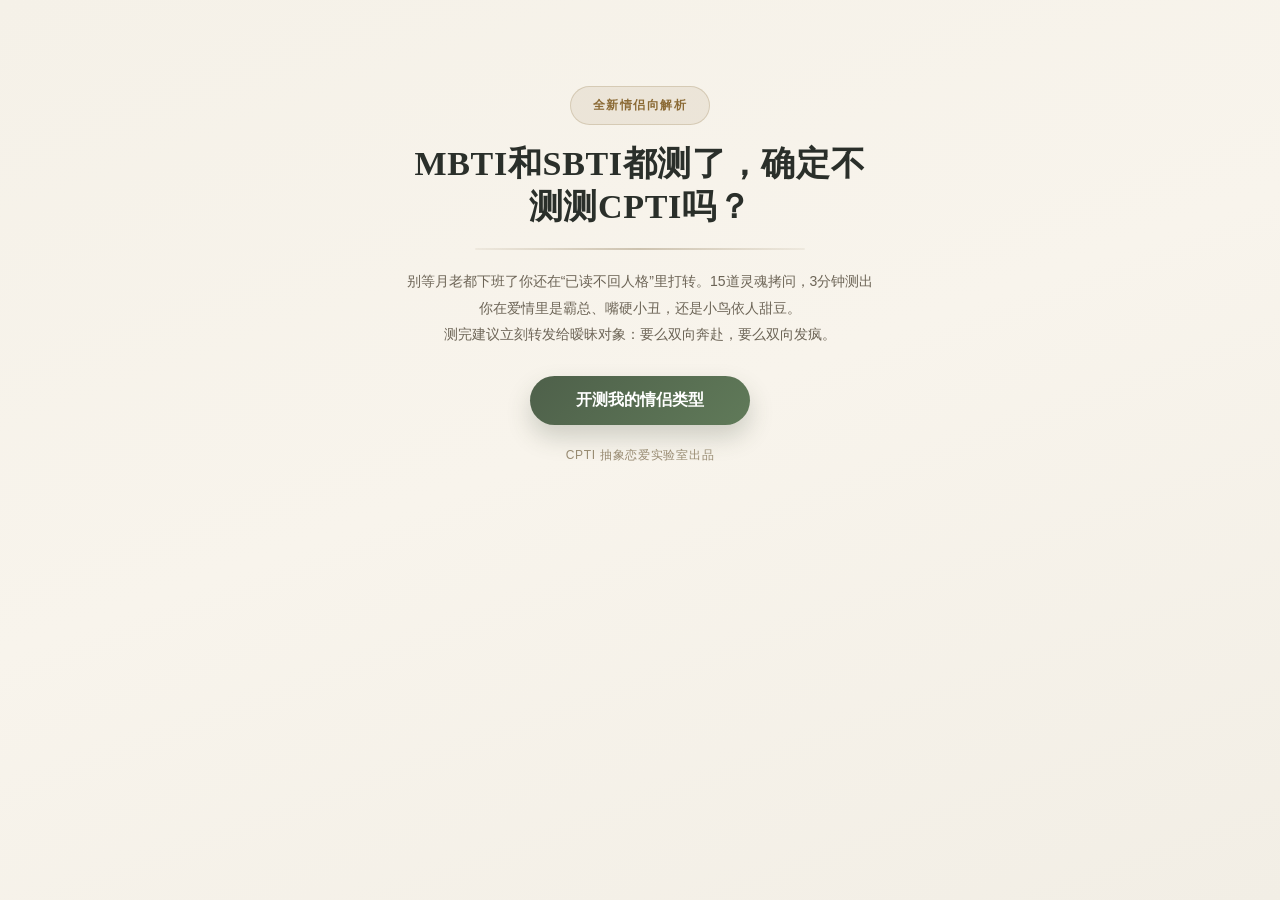
==== index.html @ fe197ef1 "init cpti h5 project" ====
<!doctype html>
<html lang="zh-CN">
  <head>
    <meta charset="utf-8" />
    <meta name="viewport" content="width=device-width, initial-scale=1" />
    <title>CPTI人格测试（H5）</title>
    <link rel="stylesheet" href="./h5/css/style.css" />
  </head>
  <body>
    <div class="shell">
      <div class="hero">
        <div class="badge">全新情侣向解析</div>
        <h1 class="title">MBTI和SBTI都测了，确定不测测CPTI吗？</h1>
        <div class="divider"></div>
        <p class="desc">
          别等月老都下班了你还在“已读不回人格”里打转。15道灵魂拷问，3分钟测出你在爱情里是霸总、嘴硬小丑，还是小鸟依人甜豆。
          <br />
          测完建议立刻转发给暧昧对象：要么双向奔赴，要么双向发疯。
        </p>
        <div class="actions">
          <button class="btn-primary" id="startBtn">开测我的情侣类型</button>
        </div>
        <div class="credits">CPTI 抽象恋爱实验室出品</div>
      </div>
    </div>

    <script src="./h5/js/index.js"></script>
  </body>
</html>
---- h5/css/style.css ----
:root {
  --bg1: #f5f1e8;
  --bg2: #f8f4ec;
  --bg3: #f2eee5;

  --text: #2a2f2a;
  --muted: #6c6456;
  --line: rgba(163, 140, 99, 0.22);
  --accent: #607a59;
  --accent2: #4e604a;

  --radius-lg: 24px;
}

* {
  box-sizing: border-box;
}

body {
  margin: 0;
  color: var(--text);
  font-family: -apple-system, BlinkMacSystemFont, "PingFang SC", "Hiragino Sans GB",
    "Microsoft YaHei", sans-serif;
  background: linear-gradient(160deg, var(--bg1), var(--bg2) 48%, var(--bg3));
  min-height: 100vh;
}

.shell {
  max-width: 560px;
  margin: 0 auto;
  padding: 28px 16px 56px;
}

.hero {
  padding: 58px 28px 48px;
  text-align: center;
}

.badge {
  display: inline-block;
  padding: 10px 22px;
  border-radius: 999px;
  border: 1px solid rgba(154, 131, 88, 0.28);
  background: rgba(154, 131, 88, 0.12);
  color: #8b6a35;
  font-weight: 700;
  letter-spacing: 0.12em;
  font-size: 12px;
  margin-bottom: 18px;
}

.badge.small {
  font-size: 12px;
  margin-bottom: 10px;
}

.title {
  font-family: "Times New Roman", "Georgia", "STSong", "Songti SC", serif;
  font-size: 34px;
  letter-spacing: 0.02em;
  line-height: 1.25;
  margin: 0 0 18px;
}

.divider {
  height: 2px;
  width: 70%;
  margin: 20px auto 18px;
  border-radius: 999px;
  background: linear-gradient(90deg, rgba(127, 104, 64, 0.08), rgba(127, 104, 64, 0.35), rgba(127, 104, 64, 0.08));
}

.desc {
  margin: 0 auto 28px;
  max-width: 520px;
  color: var(--muted);
  font-size: 14px;
  line-height: 1.9;
}

.actions {
  display: flex;
  justify-content: center;
  margin: 18px 0 22px;
}

.btn-primary,
.btn-secondary {
  appearance: none;
  border: none;
  cursor: pointer;
  border-radius: 999px;
  font-size: 16px;
  font-weight: 700;
  padding: 14px 20px;
  min-width: 220px;
}

.btn-primary {
  background: linear-gradient(135deg, #4e604a, #607a59);
  color: #fff;
  box-shadow: 0 12px 24px rgba(58, 74, 54, 0.22);
}

.btn-secondary {
  background: rgba(255, 255, 255, 0.7);
  border: 1px solid rgba(163, 140, 99, 0.28);
  color: #5f5543;
}

.credits {
  margin-top: 22px;
  font-size: 12px;
  color: rgba(115, 98, 67, 0.72);
  letter-spacing: 0.06em;
}

/* Paper / sections */
.paper {
  padding: 8px 8px 24px;
}

.paper-head {
  text-align: center;
  padding: 10px 8px 18px;
}

.paper-title {
  font-family: "Times New Roman", "Georgia", "STSong", "Songti SC", serif;
  font-size: 28px;
  margin: 0 0 6px;
  color: #394336;
}

.paper-sub {
  color: #736545;
  font-size: 14px;
}

.progress-row {
  display: flex;
  align-items: center;
  gap: 10px;
  margin: 10px 0 18px;
}

.progress {
  flex: 1;
  height: 8px;
  border-radius: 999px;
  background: rgba(123, 104, 76, 0.12);
  overflow: hidden;
}

.progress-bar {
  height: 100%;
  width: 0%;
  background: #6a7f63;
  transition: width 0.25s ease;
}

.progress-text {
  width: 64px;
  text-align: right;
  font-size: 12px;
  color: #8a7b60;
  letter-spacing: 0.04em;
  white-space: nowrap;
}

.q-meta {
  display: flex;
  justify-content: space-between;
  align-items: center;
  gap: 12px;
  margin: 6px 0 6px;
}

.q-badge {
  display: inline-block;
  padding: 8px 14px;
  border-radius: 999px;
  background: rgba(154, 131, 88, 0.10);
  border: 1px solid rgba(154, 131, 88, 0.18);
  color: #8b6a35;
  font-size: 13px;
  font-weight: 700;
}

.q-dim {
  color: #75695a;
  font-size: 13px;
}

.q-title {
  font-family: "Times New Roman", "Georgia", "STSong", "Songti SC", serif;
  font-size: 20px;
  color: #2f2b23;
  line-height: 1.45;
  margin: 14px 0 14px;
  padding: 0 4px;
}

.options {
  display: flex;
  flex-direction: column;
  border-top: 1px solid rgba(163, 140, 99, 0.18);
}

.option {
  display: flex;
  align-items: center;
  gap: 12px;
  padding: 14px 6px 14px;
  border-bottom: 1px solid rgba(163, 140, 99, 0.18);
  cursor: pointer;
  user-select: none;
}

.option input {
  margin: 0;
}

.option-code {
  width: 28px;
  text-align: center;
  font-weight: 800;
  color: #7a6137;
}

.option.selected {
  background: rgba(166, 140, 92, 0.05);
}

.option.selected .option-code {
  color: #5f7859;
}

.actions-bottom {
  display: flex;
  justify-content: space-between;
  align-items: center;
  gap: 12px;
  margin-top: 18px;
  padding-top: 16px;
}

.actions-left,
.actions-right {
  display: flex;
  gap: 12px;
  width: 100%;
}

.actions-right {
  justify-content: flex-end;
}

.btn-small {
  min-width: 0;
  padding: 12px 14px;
  font-size: 15px;
}

.hint {
  color: var(--muted);
  font-size: 13px;
  line-height: 1.7;
  margin: 18px 0 0;
}

.section {
  margin-top: 18px;
  padding-top: 14px;
  border-bottom: 1px solid rgba(163, 140, 99, 0.16);
}

.section:last-child {
  border-bottom: none;
}

.h3 {
  font-size: 18px;
  font-weight: 700;
  margin: 0 0 10px;
}

.p {
  color: #4f4a3f;
  line-height: 1.95;
  font-size: 14px;
  white-space: pre-wrap;
}

.muted {
  color: var(--muted);
}

.type-kicker {
  color: #7a6b4e;
  letter-spacing: 0.06em;
  font-size: 13px;
  font-weight: 700;
  margin-bottom: 6px;
}

.type-name {
  font-family: "Times New Roman", "Georgia", "STSong", "Songti SC", serif;
  font-size: 34px;
  line-height: 1.1;
  font-weight: 700;
}

.type-subname {
  color: #6a6152;
  font-size: 14px;
  line-height: 1.9;
  margin-top: 10px;
}

.match {
  margin-top: 16px;
  padding: 12px 16px;
  border-radius: 999px;
  border: 1px solid rgba(154, 131, 88, 0.18);
  background: rgba(154, 131, 88, 0.10);
  color: #5f7859;
  font-weight: 700;
  font-size: 13px;
}

.dim-list {
  display: flex;
  flex-direction: column;
  gap: 8px;
  margin-top: 8px;
}

.dim-item {
  padding: 10px 0;
  border-bottom: 1px solid rgba(163, 140, 99, 0.14);
}

.dim-item:last-child {
  border-bottom: none;
}

.dim-item-top {
  display: flex;
  justify-content: space-between;
  gap: 12px;
  align-items: baseline;
  margin-bottom: 6px;
}

.dim-item-name {
  font-weight: 700;
  color: #3f3a30;
  font-size: 13px;
}

.dim-item-score {
  color: #746445;
  font-weight: 800;
  font-size: 13px;
  white-space: nowrap;
}

.result-actions {
  display: flex;
  justify-content: space-between;
  gap: 12px;
  margin-top: 16px;
}

.result-actions button {
  flex: 1;
}
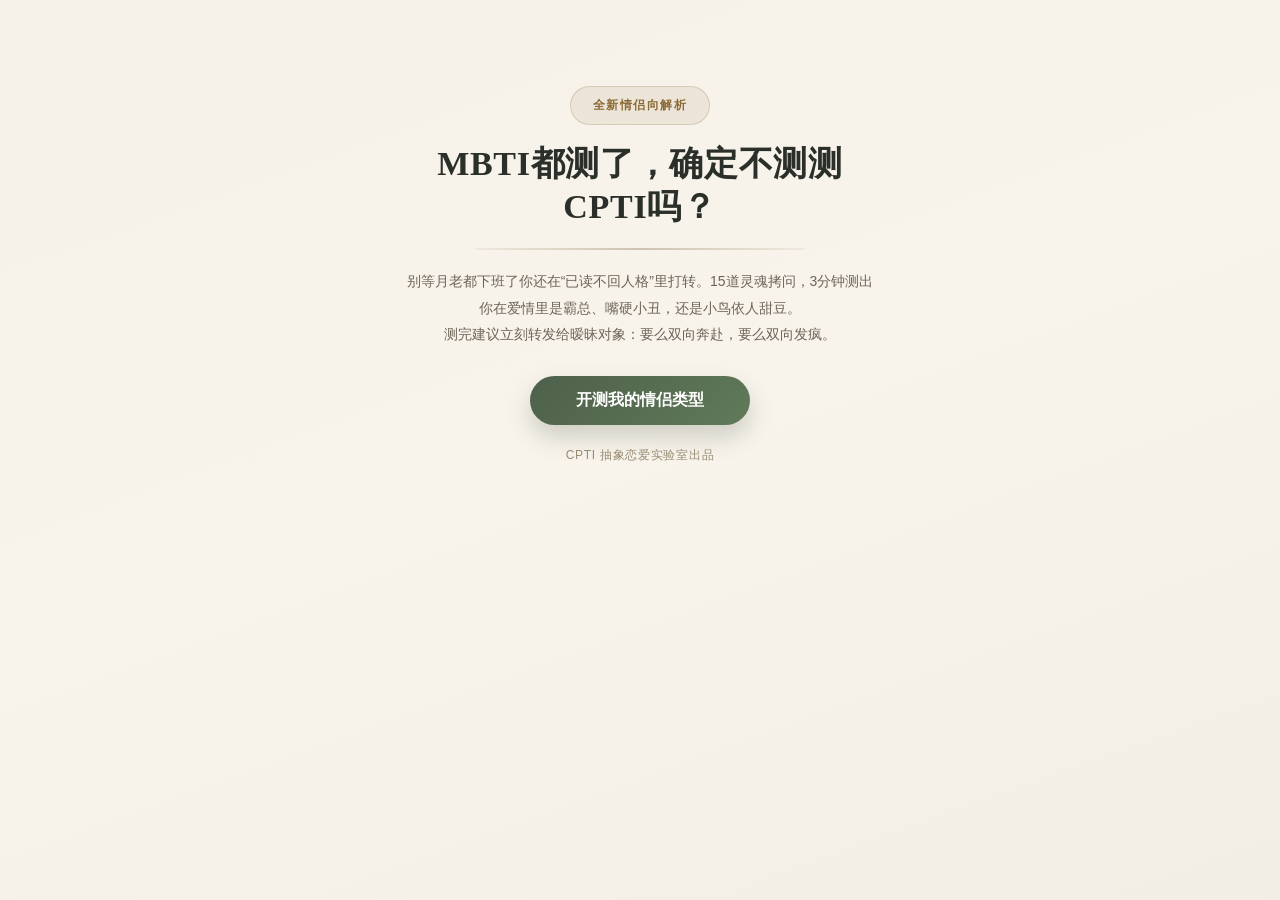
==== commit efec9d63: "fix h5 result description" ====
--- a/index.html
+++ b/index.html
@@ -10,7 +10,7 @@
     <div class="shell">
       <div class="hero">
         <div class="badge">全新情侣向解析</div>
-        <h1 class="title">MBTI和SBTI都测了，确定不测测CPTI吗？</h1>
+        <h1 class="title">MBTI都测了，确定不测测CPTI吗？</h1>
         <div class="divider"></div>
         <p class="desc">
           别等月老都下班了你还在“已读不回人格”里打转。15道灵魂拷问，3分钟测出你在爱情里是霸总、嘴硬小丑，还是小鸟依人甜豆。
--- a/h5/css/style.css
+++ b/h5/css/style.css
@@ -23,12 +23,14 @@
     "Microsoft YaHei", sans-serif;
   background: linear-gradient(160deg, var(--bg1), var(--bg2) 48%, var(--bg3));
   min-height: 100vh;
+  overflow-x: hidden;
 }
 
 .shell {
   max-width: 560px;
   margin: 0 auto;
   padding: 28px 16px 56px;
+  overflow-x: hidden;
 }
 
 .hero {
@@ -118,6 +120,7 @@
 /* Paper / sections */
 .paper {
   padding: 8px 8px 24px;
+  overflow-x: hidden;
 }
 
 .paper-head {
@@ -273,6 +276,7 @@
   margin-top: 18px;
   padding-top: 14px;
   border-bottom: 1px solid rgba(163, 140, 99, 0.16);
+  overflow-x: hidden;
 }
 
 .section:last-child {
@@ -309,6 +313,8 @@
   font-size: 34px;
   line-height: 1.1;
   font-weight: 700;
+  overflow-wrap: anywhere;
+  word-break: break-word;
 }
 
 .type-subname {
@@ -316,6 +322,7 @@
   font-size: 14px;
   line-height: 1.9;
   margin-top: 10px;
+  overflow-wrap: anywhere;
 }
 
 .match {
@@ -327,6 +334,9 @@
   color: #5f7859;
   font-weight: 700;
   font-size: 13px;
+  max-width: 100%;
+  overflow-wrap: anywhere;
+  white-space: normal;
 }
 
 .dim-list {
@@ -351,6 +361,7 @@
   gap: 12px;
   align-items: baseline;
   margin-bottom: 6px;
+  flex-wrap: wrap;
 }
 
 .dim-item-name {
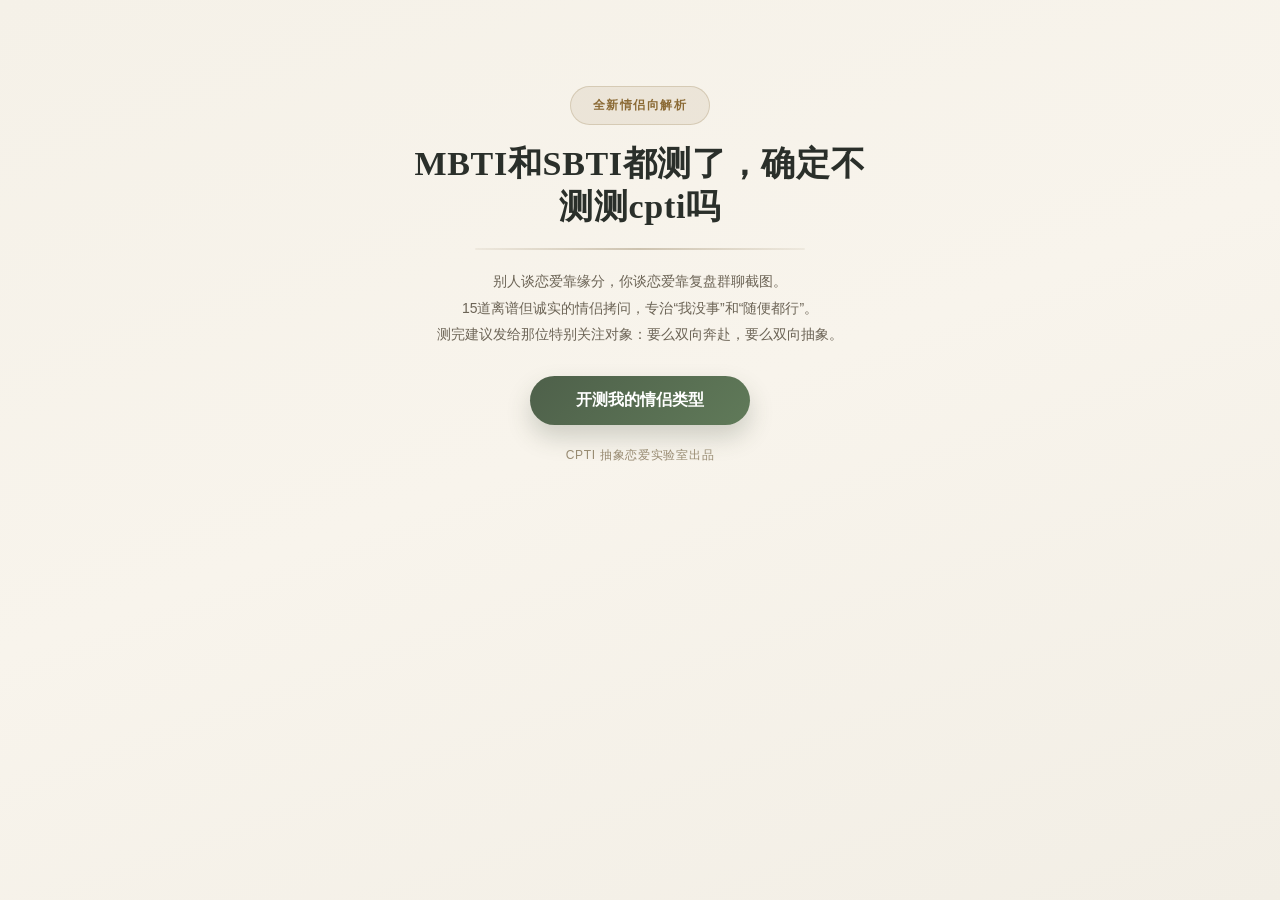
==== commit 403ecca1: "update cpti homepage title and intro copy" ====
--- a/index.html
+++ b/index.html
@@ -10,12 +10,12 @@
     <div class="shell">
       <div class="hero">
         <div class="badge">全新情侣向解析</div>
-        <h1 class="title">MBTI都测了，确定不测测CPTI吗？</h1>
+        <h1 class="title">MBTI和SBTI都测了，确定不测测cpti吗</h1>
         <div class="divider"></div>
         <p class="desc">
-          别等月老都下班了你还在“已读不回人格”里打转。15道灵魂拷问，3分钟测出你在爱情里是霸总、嘴硬小丑，还是小鸟依人甜豆。
-          <br />
-          测完建议立刻转发给暧昧对象：要么双向奔赴，要么双向发疯。
+          别人谈恋爱靠缘分，你谈恋爱靠复盘群聊截图。<br />
+          15道离谱但诚实的情侣拷问，专治“我没事”和“随便都行”。<br />
+          测完建议发给那位特别关注对象：要么双向奔赴，要么双向抽象。
         </p>
         <div class="actions">
           <button class="btn-primary" id="startBtn">开测我的情侣类型</button>
--- a/h5/css/style.css
+++ b/h5/css/style.css
@@ -380,11 +380,18 @@
 .result-actions {
   display: flex;
   justify-content: space-between;
+  align-items: stretch;
   gap: 12px;
   margin-top: 16px;
+  flex-wrap: nowrap;
 }
 
 .result-actions button {
   flex: 1;
-}
-
+  min-width: 0;
+  padding: 14px 12px;
+  font-size: 15px;
+  line-height: 1.35;
+  white-space: nowrap;
+}
+
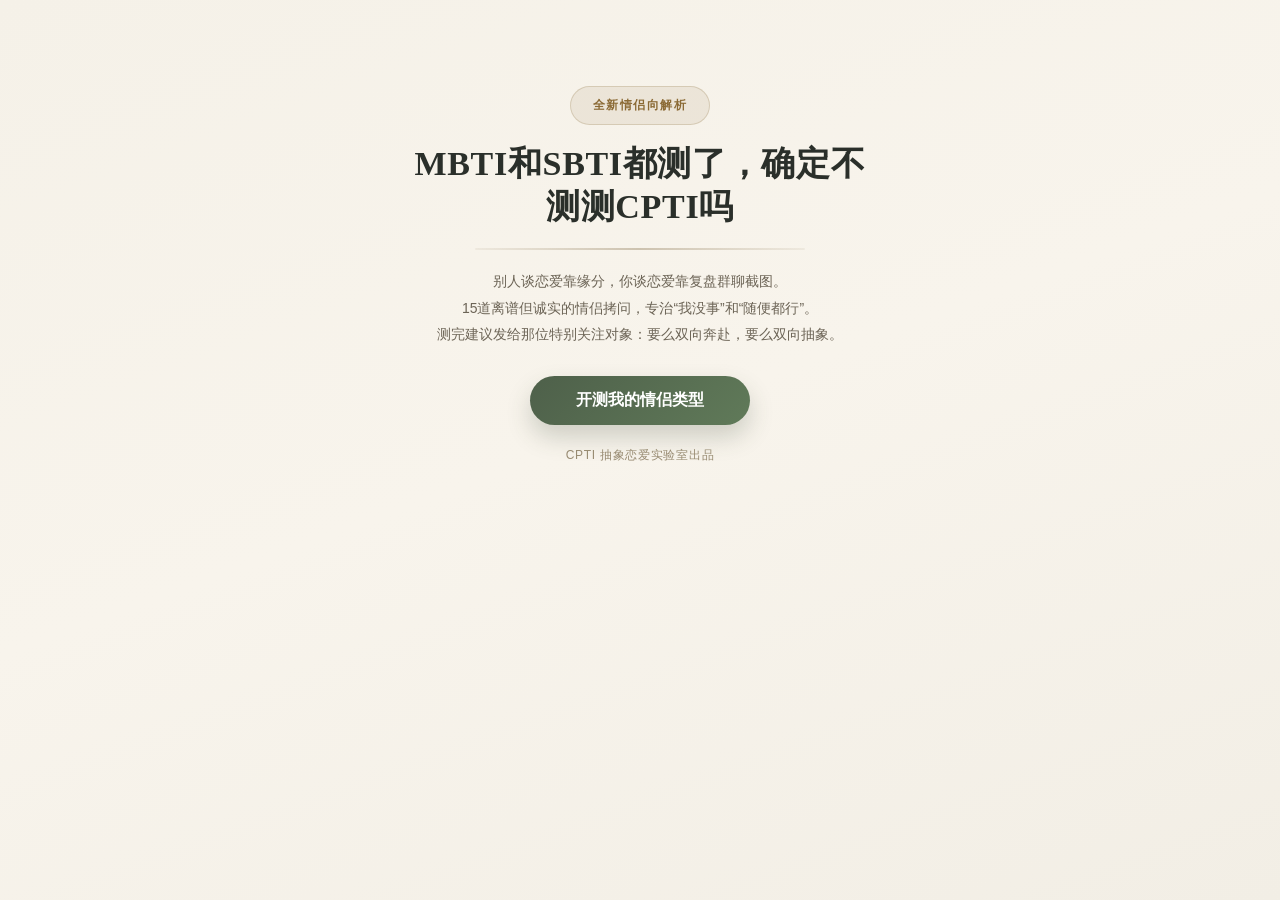
==== commit d65bb388: "fix title: remove h5 and uppercase CPTI" ====
--- a/index.html
+++ b/index.html
@@ -3,14 +3,14 @@
   <head>
     <meta charset="utf-8" />
     <meta name="viewport" content="width=device-width, initial-scale=1" />
-    <title>CPTI人格测试（H5）</title>
+    <title>CPTI人格测试</title>
     <link rel="stylesheet" href="./h5/css/style.css" />
   </head>
   <body>
     <div class="shell">
       <div class="hero">
         <div class="badge">全新情侣向解析</div>
-        <h1 class="title">MBTI和SBTI都测了，确定不测测cpti吗</h1>
+        <h1 class="title">MBTI和SBTI都测了，确定不测测CPTI吗</h1>
         <div class="divider"></div>
         <p class="desc">
           别人谈恋爱靠缘分，你谈恋爱靠复盘群聊截图。<br />
